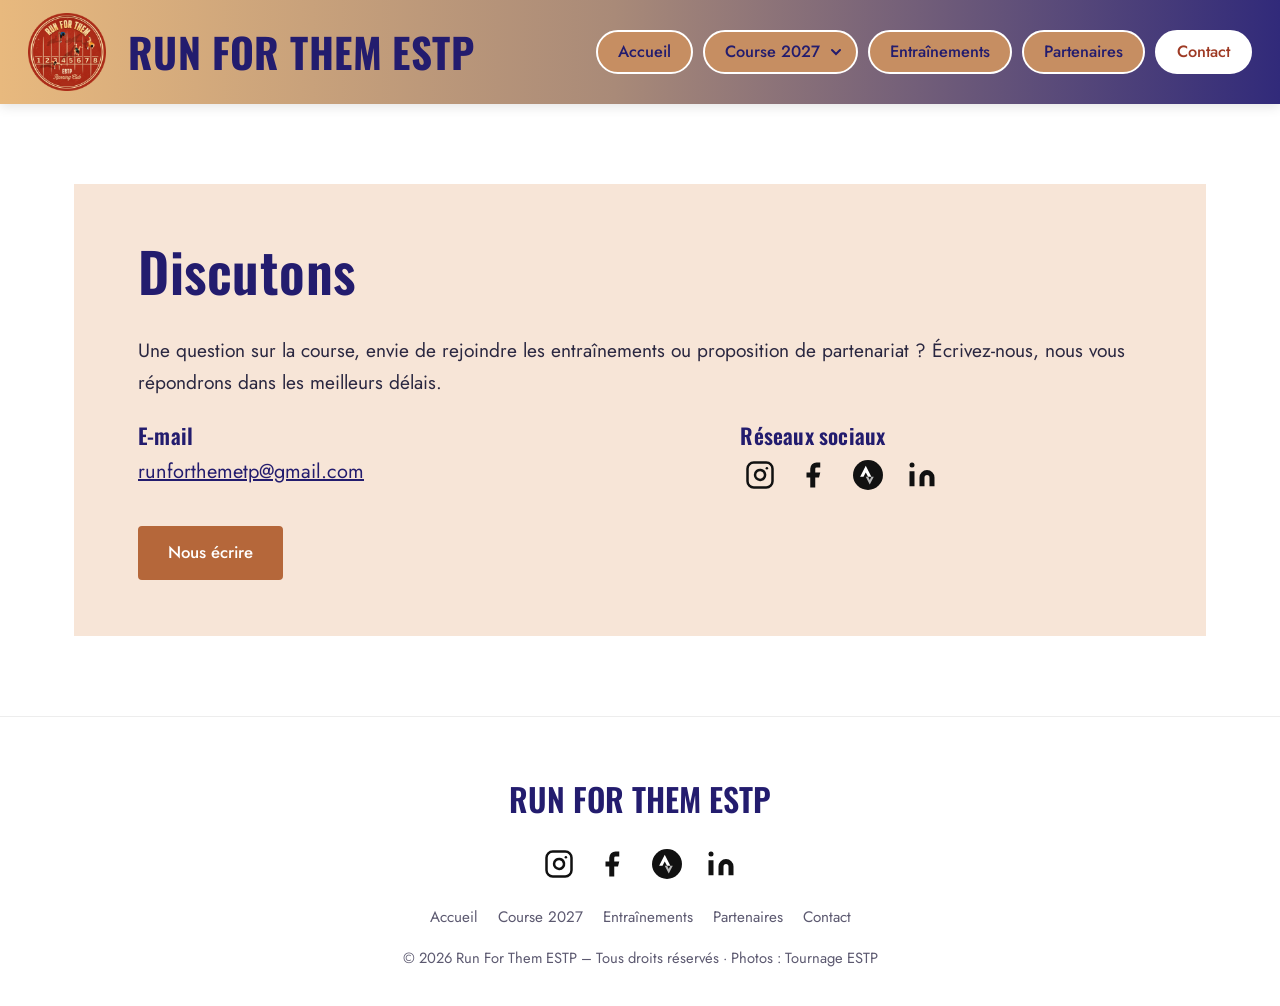
==== contact.html @ 11144aaf "Add files via upload" ====
<!DOCTYPE html>
<html lang="fr">
<head>
  <meta charset="utf-8">
  <meta name="viewport" content="width=device-width, initial-scale=1">
  <title>Contact – Run For Them ESTP</title>
  <meta name="description" content="Contactez Run For Them ESTP par e-mail ou sur les réseaux sociaux pour toute question, demande d’information ou proposition de partenariat.">
  <meta property="og:type" content="website">
  <meta property="og:site_name" content="Run For Them ESTP">
  <meta property="og:title" content="Contact – Run For Them ESTP">
  <meta property="og:description" content="Contactez Run For Them ESTP par e-mail ou sur les réseaux sociaux pour toute question, demande d’information ou proposition de partenariat.">
  <meta name="theme-color" content="#231c6e">
  <link rel="icon" type="image/png" href="assets/img/favicon.png">
  <link rel="apple-touch-icon" href="assets/img/apple-touch-icon.png">
  <link rel="preconnect" href="https://fonts.googleapis.com">
  <link rel="preconnect" href="https://fonts.gstatic.com" crossorigin>
  <link href="https://fonts.googleapis.com/css2?family=Jost:wght@400;500;600&family=Oswald:wght@500;600;700&display=swap" rel="stylesheet">
  <link rel="stylesheet" href="assets/css/style.css">
</head>
<body>
  <a class="lien-evitement" href="#contenu">Aller au contenu</a>

  <!-- ===== EN-TÊTE (identique sur toutes les pages) ===== -->
  <header class="entete">
    <div class="entete__barre">
      <a class="marque" href="index.html">
        <img src="assets/img/logo-rft.png" alt="" width="480" height="480">
        <span>RUN FOR THEM ESTP</span>
      </a>
      <button class="burger" type="button" aria-expanded="false" aria-controls="navigation" aria-label="Ouvrir le menu">
        <svg viewBox="0 0 24 24" fill="none" stroke="currentColor" stroke-width="2.4" stroke-linecap="round" aria-hidden="true"><path d="M3 6h18M3 12h18M3 18h18"/></svg>
      </button>
    <nav class="nav" id="navigation" aria-label="Menu principal">
      <ul>
        <li><a href="index.html">Accueil</a></li>
        <li class="nav__item-sous">
          <div class="nav__groupe">
            <a href="course-2027.html">Course 2027</a>
            <button class="nav__sous-bouton" type="button" aria-expanded="false" aria-controls="sous-menu-course" aria-label="Afficher les éditions précédentes"><svg class="nav__fleche" viewBox="0 0 12 12" aria-hidden="true"><path d="M2 4l4 4 4-4" fill="none" stroke="currentColor" stroke-width="2" stroke-linecap="round"/></svg></button>
          </div>
          <ul class="nav__sous-menu" id="sous-menu-course">
            <li><a href="edition-2026.html">Run For Them Édition 2026</a></li>
            <li><a href="edition-2025.html">Run For Them Édition 2025</a></li>
          </ul>
        </li>
        <li><a href="entrainements.html">Entraînements</a></li>
        <li><a href="partenaires.html">Partenaires</a></li>
        <li><a href="contact.html" aria-current="page">Contact</a></li>
      </ul>
    </nav>
    </div>
  </header>

  <main id="contenu">
    <section class="section">
      <div class="conteneur">
        <div class="contact-bloc">
          <h1>Discutons</h1>
          <p class="chapeau">Une question sur la course, envie de rejoindre les entraînements ou proposition de partenariat ? Écrivez-nous, nous vous répondrons dans les meilleurs délais.</p>
          <div class="contact-grille">
            <div>
              <h3>E-mail</h3>
              <p class="contact-email"><a href="mailto:runforthemetp@gmail.com">runforthemetp@gmail.com</a></p>
              <a class="bouton bouton--orange" href="mailto:runforthemetp@gmail.com?subject=Contact%20depuis%20le%20site%20Run%20For%20Them">Nous écrire</a>
            </div>
            <div>
              <h3>Réseaux sociaux</h3>
              <ul class="reseaux"><li><a href="https://www.instagram.com/rft_estp/" target="_blank" rel="noopener" aria-label="Instagram (nouvel onglet)"><svg viewBox="0 0 24 24" fill="none" stroke="currentColor" stroke-width="2" stroke-linecap="round" stroke-linejoin="round" aria-hidden="true"><rect x="2" y="2" width="20" height="20" rx="5"/><path d="M16 11.37A4 4 0 1 1 12.63 8 4 4 0 0 1 16 11.37z"/><line x1="17.5" y1="6.5" x2="17.51" y2="6.5"/></svg></a></li><li><a href="https://www.facebook.com/asso.runforthem.etp" target="_blank" rel="noopener" aria-label="Facebook (nouvel onglet)"><svg viewBox="0 0 24 24" fill="currentColor" aria-hidden="true"><path d="M17 2h-3a5 5 0 0 0-5 5v3H6v4h3v8h4v-8h3l1-4h-4V7a1 1 0 0 1 1-1h3z"/></svg></a></li><li><a href="https://strava.app.link/EHk4rvhUuDb" target="_blank" rel="noopener" aria-label="Strava (nouvel onglet)"><svg viewBox="0 0 24 24" aria-hidden="true"><circle cx="12" cy="12" r="12" fill="currentColor"/><polygon fill="#fff" points="10.2,4.6 5.7,13.4 8.4,13.4 10.2,9.9 12,13.4 14.7,13.4"/><polygon fill="#fff" fill-opacity="0.7" points="14.7,13.4 13.4,16 12.1,13.4 10.2,13.4 13.4,19.6 16.6,13.4"/></svg></a></li><li><a href="https://www.linkedin.com/in/runforthemestp" target="_blank" rel="noopener" aria-label="LinkedIn (nouvel onglet)"><svg viewBox="0 0 24 24" fill="currentColor" aria-hidden="true"><path d="M16 8a6 6 0 0 1 6 6v7h-4v-7a2 2 0 0 0-4 0v7h-4v-7a6 6 0 0 1 6-6z"/><rect x="2" y="9" width="4" height="12"/><circle cx="4" cy="4" r="2"/></svg></a></li></ul>
            </div>
          </div>
        </div>
      </div>
    </section>
  </main>

  <!-- ===== PIED DE PAGE (identique sur toutes les pages) ===== -->
  <footer class="pied">
    <div class="conteneur">
      <p class="pied__titre">RUN FOR THEM ESTP</p>
      <ul class="reseaux"><li><a href="https://www.instagram.com/rft_estp/" target="_blank" rel="noopener" aria-label="Instagram (nouvel onglet)"><svg viewBox="0 0 24 24" fill="none" stroke="currentColor" stroke-width="2" stroke-linecap="round" stroke-linejoin="round" aria-hidden="true"><rect x="2" y="2" width="20" height="20" rx="5"/><path d="M16 11.37A4 4 0 1 1 12.63 8 4 4 0 0 1 16 11.37z"/><line x1="17.5" y1="6.5" x2="17.51" y2="6.5"/></svg></a></li><li><a href="https://www.facebook.com/asso.runforthem.etp" target="_blank" rel="noopener" aria-label="Facebook (nouvel onglet)"><svg viewBox="0 0 24 24" fill="currentColor" aria-hidden="true"><path d="M17 2h-3a5 5 0 0 0-5 5v3H6v4h3v8h4v-8h3l1-4h-4V7a1 1 0 0 1 1-1h3z"/></svg></a></li><li><a href="https://strava.app.link/EHk4rvhUuDb" target="_blank" rel="noopener" aria-label="Strava (nouvel onglet)"><svg viewBox="0 0 24 24" aria-hidden="true"><circle cx="12" cy="12" r="12" fill="currentColor"/><polygon fill="#fff" points="10.2,4.6 5.7,13.4 8.4,13.4 10.2,9.9 12,13.4 14.7,13.4"/><polygon fill="#fff" fill-opacity="0.7" points="14.7,13.4 13.4,16 12.1,13.4 10.2,13.4 13.4,19.6 16.6,13.4"/></svg></a></li><li><a href="https://www.linkedin.com/in/runforthemestp" target="_blank" rel="noopener" aria-label="LinkedIn (nouvel onglet)"><svg viewBox="0 0 24 24" fill="currentColor" aria-hidden="true"><path d="M16 8a6 6 0 0 1 6 6v7h-4v-7a2 2 0 0 0-4 0v7h-4v-7a6 6 0 0 1 6-6z"/><rect x="2" y="9" width="4" height="12"/><circle cx="4" cy="4" r="2"/></svg></a></li></ul>
      <ul class="pied__liens">
        <li><a href="index.html">Accueil</a></li>
        <li><a href="course-2027.html">Course 2027</a></li>
        <li><a href="entrainements.html">Entraînements</a></li>
        <li><a href="partenaires.html">Partenaires</a></li>
        <li><a href="contact.html">Contact</a></li>
      </ul>
      <p class="pied__copyright">© 2026 Run For Them ESTP – Tous droits réservés · Photos : Tournage ESTP</p>
    </div>
  </footer>

  <script src="assets/js/menu.js"></script>
</body>
</html>
---- assets/css/style.css ----
/* =========================================================
   RUN FOR THEM ESTP — Feuille de style commune
   ---------------------------------------------------------
   Pour changer une couleur sur tout le site, modifiez
   uniquement les variables ci-dessous (section :root).
   ========================================================= */

:root {
  /* Couleurs de la charte (reprises du site Wix) */
  --indigo: #231c6e;        /* titres, menu, textes forts */
  --indigo-fonce: #312a7a;  /* fin du dégradé de l'en-tête */
  --sable: #e8b97e;         /* début du dégradé de l'en-tête */
  --caramel: #c68e62;       /* boutons du menu, boutons */
  --rouille: #9e3a24;       /* bouton actif, accents */
  --rouge-logo: #a82a1c;    /* fond du logo officiel */
  --orange: #b5673a;        /* bouton principal */
  --creme: #f1f2e2;         /* fond section Fondation */
  --peche: #f7e5d7;         /* fond bloc Contact */
  --bleu-pale: #cddef0;     /* cartes partenaires */
  --lavande: #9794ae;       /* fond section Entraînements */
  --gris: #ededed;          /* fonds neutres */
  --texte: #2a2740;         /* texte courant */
  --texte-doux: #5c5970;    /* texte secondaire */
  --blanc: #ffffff;

  /* Polices */
  --police-titre: "Oswald", "Arial Narrow", sans-serif;
  --police-texte: "Jost", "Futura", "Avenir", system-ui, sans-serif;

  /* Mise en page */
  --largeur-max: 1180px;
  --rayon: 14px;
  --ombre: 0 6px 24px rgba(35, 28, 110, 0.12);
}

/* ---------- Base ---------- */
*, *::before, *::after { box-sizing: border-box; }
html { scroll-behavior: smooth; }
body {
  margin: 0;
  background: var(--blanc);
  color: var(--texte);
  font-family: var(--police-texte);
  font-size: 1.0625rem;
  line-height: 1.65;
  -webkit-font-smoothing: antialiased;
}
img { max-width: 100%; height: auto; display: block; }
a { color: var(--indigo); }
a:hover { color: var(--rouille); }
h1, h2, h3, h4 {
  font-family: var(--police-titre);
  color: var(--indigo);
  font-weight: 600;
  line-height: 1.15;
  margin: 0 0 0.6em;
  letter-spacing: 0.01em;
}
h1 { font-size: clamp(2.1rem, 5vw, 3.4rem); }
h2 { font-size: clamp(1.7rem, 3.6vw, 2.5rem); }
h3 { font-size: clamp(1.25rem, 2.4vw, 1.6rem); }
p { margin: 0 0 1em; }
:focus-visible { outline: 3px solid var(--rouille); outline-offset: 3px; }

.conteneur {
  width: 100%;
  max-width: var(--largeur-max);
  margin: 0 auto;
  padding: 0 24px;
}
.centre { text-align: center; }
.visuellement-cache {
  position: absolute; width: 1px; height: 1px; overflow: hidden;
  clip: rect(0 0 0 0); white-space: nowrap;
}
.lien-evitement {
  position: absolute; left: -999px; top: 8px; z-index: 100;
  background: var(--blanc); padding: 8px 14px; border-radius: 8px;
}
.lien-evitement:focus { left: 8px; }

/* ---------- En-tête ---------- */
.entete {
  background: linear-gradient(90deg, var(--sable) 0%, #a98a78 48%, var(--indigo-fonce) 100%);
  position: sticky; top: 0; z-index: 50;
  box-shadow: 0 2px 12px rgba(0, 0, 0, 0.12);
}
.entete__barre {
  display: flex; align-items: center; justify-content: space-between;
  gap: 20px; min-height: 104px;
  max-width: 1400px; margin: 0 auto; padding: 10px 28px;
}
.marque {
  display: flex; align-items: center; gap: 22px;
  text-decoration: none; color: var(--indigo);
}
.marque img { width: 78px; height: 78px; flex-shrink: 0; }
.marque span {
  font-family: var(--police-titre); font-weight: 700;
  font-size: clamp(1.4rem, 3.2vw, 2.6rem); letter-spacing: 0.01em;
  line-height: 1; white-space: nowrap;
}
.marque:hover { color: var(--indigo); }

.nav ul { list-style: none; margin: 0; padding: 0; }
.nav > ul { display: flex; gap: 10px; align-items: center; }
.nav a, .nav button.nav__sous-bouton {
  display: inline-flex; align-items: center; gap: 6px;
  font-family: var(--police-texte); font-size: 1.02rem; font-weight: 500;
  color: var(--indigo); text-decoration: none;
  background: var(--caramel); border: 2px solid var(--blanc);
  border-radius: 999px; padding: 7px 20px; cursor: pointer;
  transition: background 0.2s, color 0.2s;
  white-space: nowrap;
}
.nav a:hover, .nav button.nav__sous-bouton:hover { background: #d9a57c; color: var(--indigo); }
.nav a[aria-current="page"] {
  background: var(--blanc); color: var(--rouille);
}
.nav__groupe {
  display: flex; align-items: center;
  background: var(--caramel); border: 2px solid var(--blanc); border-radius: 999px;
  transition: background 0.2s;
}
.nav__groupe:hover { background: #d9a57c; }
.nav .nav__groupe > a, .nav .nav__groupe > button.nav__sous-bouton {
  background: transparent; border: none; border-radius: 999px;
}
.nav .nav__groupe > a { padding: 7px 4px 7px 20px; }
.nav .nav__groupe > button.nav__sous-bouton { padding: 7px 14px 7px 6px; }
.nav .actif > .nav__groupe { background: var(--blanc); }
.nav .actif > .nav__groupe > a, .nav .actif > .nav__groupe > button.nav__sous-bouton { background: transparent; color: var(--rouille); }
.nav__fleche { width: 12px; height: 12px; transition: transform 0.2s; }
.nav__item-sous { position: relative; }
.nav__sous-menu {
  display: none; position: absolute; top: calc(100% + 8px); left: 0;
  min-width: 230px; background: var(--blanc); border-radius: 12px;
  box-shadow: var(--ombre); padding: 8px;
}
.nav__sous-menu a {
  display: block; background: none; border: none; border-radius: 8px;
  padding: 9px 14px; color: var(--indigo);
}
.nav__sous-menu a:hover, .nav__sous-menu a[aria-current="page"] {
  background: var(--peche); color: var(--rouille);
}
.nav__item-sous.ouvert .nav__sous-menu { display: block; }
.nav__item-sous.ouvert .nav__fleche { transform: rotate(180deg); }
@media (hover: hover) and (min-width: 1081px) {
  .nav__item-sous:hover .nav__sous-menu { display: block; }
  .nav__item-sous:hover .nav__fleche { transform: rotate(180deg); }
  .nav__sous-menu::before { content: ""; position: absolute; top: -10px; left: 0; right: 0; height: 10px; }
}

.burger {
  display: none; background: var(--blanc); border: none; border-radius: 12px;
  width: 48px; height: 48px; cursor: pointer; color: var(--indigo);
  align-items: center; justify-content: center;
}
.burger svg { width: 26px; height: 26px; }

@media (max-width: 1080px) {
  .entete__barre { min-height: 80px; padding: 10px 16px; }
  .marque img { width: 58px; height: 58px; }
  .marque { gap: 14px; }
  .burger { display: inline-flex; }
  .nav {
    display: none; position: absolute; left: 0; right: 0; top: 100%;
    background: var(--indigo-fonce); padding: 16px;
    max-height: calc(100vh - 80px); overflow-y: auto;
    box-shadow: 0 12px 24px rgba(0, 0, 0, 0.2);
  }
  .nav.ouvert { display: block; }
  .nav > ul { flex-direction: column; align-items: stretch; gap: 10px; }
  .nav a, .nav button.nav__sous-bouton { justify-content: center; width: 100%; padding: 11px 20px; font-size: 1.08rem; }
  .nav .nav__groupe > a { flex: 1; padding: 11px 4px 11px 52px; }
  .nav .nav__groupe > button.nav__sous-bouton { width: auto; padding: 11px 20px; }
  .nav__sous-menu { position: static; box-shadow: none; margin-top: 8px; background: rgba(255, 255, 255, 0.08); }
  .nav__sous-menu a { color: var(--blanc); text-align: center; }
  .nav__sous-menu a:hover, .nav__sous-menu a[aria-current="page"] { background: var(--blanc); color: var(--rouille); }
}
@media (max-width: 420px) {
  .marque span { font-size: 1.2rem; }
  .marque img { width: 48px; height: 48px; }
}

/* ---------- Sections génériques ---------- */
.section { padding: 80px 0; }
.section--creme { background: var(--creme); }
.section--peche { background: var(--peche); }
.section--gris { background: var(--gris); }
.section--lavande { background: var(--lavande); }
.section--indigo { background: var(--indigo); color: var(--blanc); }
.section--indigo h2, .section--indigo h3 { color: var(--blanc); }
.intro { max-width: 760px; margin: 0 auto 40px; text-align: center; }
.chapeau { font-size: 1.2rem; color: var(--texte); }

.bouton {
  display: inline-block; font-family: var(--police-texte); font-weight: 500;
  font-size: 1.05rem; text-decoration: none; text-align: center;
  background: var(--caramel); color: var(--indigo);
  border: 2px solid var(--caramel); border-radius: 999px;
  padding: 11px 28px; transition: background 0.2s, color 0.2s, border-color 0.2s;
}
.bouton:hover { background: var(--indigo); border-color: var(--indigo); color: var(--blanc); }
.bouton--orange { background: var(--orange); border-color: var(--orange); color: var(--blanc); border-radius: 4px; }
.bouton--orange:hover { background: var(--rouille); border-color: var(--rouille); }
.bouton--contour { background: transparent; color: var(--indigo); border-color: var(--indigo); }
.groupe-boutons { display: flex; flex-wrap: wrap; gap: 14px; justify-content: center; }

/* Bandeau photo pleine largeur */
.bandeau {
  position: relative; min-height: 420px; display: flex; align-items: flex-end;
  background-size: cover; background-position: center; color: var(--blanc);
}
.bandeau::after {
  content: ""; position: absolute; inset: 0;
  background: linear-gradient(180deg, rgba(35, 28, 110, 0) 35%, rgba(35, 28, 110, 0.75) 100%);
}
.bandeau__contenu { position: relative; z-index: 1; padding-bottom: 48px; }
.bandeau h1 { color: var(--blanc); margin: 0; text-shadow: 0 2px 16px rgba(0, 0, 0, 0.35); }
.bandeau p { font-size: 1.25rem; margin: 6px 0 0; text-shadow: 0 1px 8px rgba(0, 0, 0, 0.4); }
.bandeau--court { min-height: 300px; }

/* ---------- Accueil : héros ---------- */
.heros {
  position: relative; background-size: cover; background-position: center 40%;
  padding: 110px 0;
}
.heros__panneau {
  position: relative; max-width: 1000px; margin: 0 auto;
  background: rgba(49, 42, 122, 0.82); color: var(--blanc);
  display: grid; grid-template-columns: 1.25fr 1fr auto; align-items: center; gap: 32px;
  padding: 56px 48px 56px 64px;
}
.heros__panneau h1, .heros__panneau h2 { color: var(--blanc); }
.heros__texte { text-align: center; font-size: 1.12rem; }
.heros__logo img { width: 100%; max-width: 330px; margin: 0 auto; filter: drop-shadow(0 8px 20px rgba(0,0,0,0.3)); }
.heros__vertical {
  writing-mode: vertical-rl; font-family: var(--police-titre); font-weight: 700;
  font-size: 3rem; color: var(--indigo); letter-spacing: 0.05em; line-height: 1;
  opacity: 0.9; align-self: stretch; text-align: center; user-select: none;
}
@media (max-width: 860px) {
  .heros { padding: 40px 0; }
  .heros__panneau { grid-template-columns: 1fr; padding: 40px 24px; margin: 0 16px; gap: 24px; }
  .heros__logo { order: -1; }
  .heros__logo img { max-width: 200px; }
  .heros__vertical { display: none; }
}

/* Bloc texte + image */
.duo { display: grid; grid-template-columns: 1fr 1fr; gap: 56px; align-items: center; }
.duo--inverse .duo__media { order: 2; }
.duo__media img { width: 100%; border-radius: var(--rayon); box-shadow: var(--ombre); }
.duo__media--rond img { border-radius: 50%; aspect-ratio: 1; object-fit: contain; background: var(--blanc); padding: 8%; box-shadow: none; max-width: 460px; margin: 0 auto; }
@media (max-width: 860px) {
  .duo { grid-template-columns: 1fr; gap: 32px; }
  .duo--inverse .duo__media { order: 0; }
}

/* Section Fondation du Souffle */
.fondation__texte { text-align: center; color: var(--indigo); font-size: 1.1rem; line-height: 1.85; }
.fondation__texte .bouton { margin-top: 10px; }

/* ---------- Galerie photo ---------- */
.galerie { display: grid; grid-template-columns: repeat(12, 1fr); gap: 12px; }
.galerie figure { margin: 0; overflow: hidden; border-radius: 10px; background: var(--gris); }
.galerie img { width: 100%; height: 100%; object-fit: cover; transition: transform 0.4s; }
.galerie figure:hover img { transform: scale(1.03); }
.galerie .g-large { grid-column: span 12; aspect-ratio: 16 / 5.5; }
.galerie .g-demi { grid-column: span 6; aspect-ratio: 3 / 2; }
.galerie .g-tiers { grid-column: span 4; aspect-ratio: 4 / 3; }
.galerie .g-portrait { grid-column: span 4; aspect-ratio: 3 / 4; }
@media (max-width: 700px) {
  .galerie .g-demi, .galerie .g-tiers, .galerie .g-portrait { grid-column: span 12; }
  .galerie .g-large { aspect-ratio: 16 / 9; }
}
.galerie figcaption, .legende { font-size: 0.9rem; color: var(--texte-doux); padding: 8px 4px 0; }

/* ---------- Cartes (Entraînements, parcours) ---------- */
.cartes { display: grid; grid-template-columns: repeat(3, 1fr); gap: 32px; }
.cartes--2 { grid-template-columns: repeat(2, 1fr); }
.carte {
  background: var(--blanc); border-radius: var(--rayon); padding: 28px 26px 30px;
  box-shadow: var(--ombre); text-align: center;
}
.carte h3 { padding-bottom: 12px; border-bottom: 4px solid var(--indigo); margin-bottom: 20px; }
.carte img { width: 100%; aspect-ratio: 1.1; object-fit: cover; border-radius: 10px; border: 3px solid var(--gris); margin-bottom: 18px; }
.carte--carte img { aspect-ratio: auto; object-fit: contain; background: var(--gris); }
.carte p { margin: 0; }
.carte .detail { color: var(--texte-doux); }
@media (max-width: 960px) { .cartes { grid-template-columns: 1fr; max-width: 520px; margin: 0 auto; } .cartes--2 { max-width: 620px; } }

/* Horaires (Entraînements) */
.horaires { display: flex; flex-wrap: wrap; gap: 18px; justify-content: center; margin: 28px 0 10px; }
.horaire {
  background: var(--blanc); border-radius: var(--rayon); padding: 18px 26px;
  box-shadow: var(--ombre); text-align: center; min-width: 240px;
}
.horaire strong { display: block; font-family: var(--police-titre); font-size: 1.5rem; color: var(--indigo); font-weight: 600; }
.horaire span { color: var(--texte-doux); }
.rdv {
  display: inline-flex; align-items: center; gap: 10px; background: var(--indigo); color: var(--blanc);
  border-radius: 999px; padding: 10px 22px; margin-top: 12px;
}
.rdv svg { width: 20px; height: 20px; flex-shrink: 0; }

/* ---------- Pages d'édition ---------- */
.puces-distances { display: flex; flex-wrap: wrap; gap: 12px; justify-content: center; margin: 24px 0 8px; padding: 0; list-style: none; }
.puces-distances li {
  font-family: var(--police-titre); font-size: 1.3rem; font-weight: 500; color: var(--indigo);
  background: var(--blanc); border: 2px solid var(--indigo); border-radius: 999px; padding: 6px 22px;
}
.infos { display: grid; grid-template-columns: repeat(auto-fit, minmax(min(300px, 100%), 1fr)); gap: 24px; }
.info {
  background: var(--blanc); border-radius: var(--rayon); padding: 26px 28px;
  border-top: 5px solid var(--caramel); box-shadow: var(--ombre);
}
.info h3 { margin-bottom: 12px; }
.info ul { margin: 0; padding-left: 1.2em; }
.info li { margin-bottom: 0.6em; }
.info p:last-child, .info ul:last-child { margin-bottom: 0; }
.attention {
  background: var(--peche); border-left: 5px solid var(--rouille); border-radius: 8px;
  padding: 12px 16px; margin-top: 14px; font-size: 0.98rem;
}
.attention strong { color: var(--rouille); }
.lieu { display: grid; grid-template-columns: 1fr auto; gap: 32px; align-items: center; }
.lieu img { border-radius: 10px; box-shadow: var(--ombre); width: 100%; max-width: 340px; }
.lieu > div { min-width: 0; }
.lieu__adresse { font-family: var(--police-titre); font-size: 1.5rem; color: var(--indigo); font-weight: 500; line-height: 1.3; }
@media (max-width: 760px) { .lieu { grid-template-columns: 1fr; } .lieu img { margin: 0 auto; } .info { padding: 22px 20px; } }

.tableau-horaires { width: 100%; border-collapse: collapse; }
.tableau-horaires th, .tableau-horaires td { padding: 8px 4px; border-bottom: 1px solid var(--gris); text-align: left; }
.tableau-horaires td:last-child { text-align: right; font-weight: 600; color: var(--indigo); white-space: nowrap; }

.souvenirs { display: grid; grid-template-columns: repeat(auto-fit, minmax(min(260px, 100%), 1fr)); gap: 32px; align-items: start; }
.souvenir { text-align: center; }
.souvenir img { margin: 0 auto 14px; border-radius: 10px; background: var(--blanc); }
.souvenir--large { grid-column: 1 / -1; }

/* Encadré « Informations à venir » */
.a-venir {
  max-width: 720px; margin: 0 auto; text-align: center;
  background: var(--blanc); border: 3px dashed var(--caramel); border-radius: var(--rayon);
  padding: 36px 28px;
}
.a-venir h2 { margin-bottom: 8px; }
.a-venir p { margin: 0; color: var(--texte-doux); }

/* Médaillon Fondation (page Course 2027) */
.medaillon { width: 170px; height: 170px; border-radius: 50%; background: var(--blanc); padding: 18px; box-shadow: var(--ombre); flex-shrink: 0; }
.medaillon img { width: 100%; height: 100%; object-fit: contain; }
.titre-course { display: flex; align-items: center; justify-content: center; gap: 40px; text-align: left; }
.titre-course > div { max-width: 640px; }
@media (max-width: 760px) { .titre-course { flex-direction: column; text-align: center; gap: 24px; } }

/* ---------- Partenaires ---------- */
.partenaire { display: grid; grid-template-columns: 1fr 1.3fr; gap: 48px; align-items: center; margin-bottom: 64px; }
.partenaire:last-child { margin-bottom: 0; }
.partenaire__logo { background: var(--blanc); border-radius: var(--rayon); padding: 32px; display: flex; align-items: center; justify-content: center; min-height: 280px; }
.partenaire__logo img { max-height: 300px; width: auto; }
.partenaire__texte { background: var(--bleu-pale); border-radius: var(--rayon); padding: 36px 40px; color: var(--indigo); }
.partenaire__texte h2 { font-size: 1.9rem; margin-bottom: 14px; }
@media (max-width: 860px) {
  .partenaire { grid-template-columns: 1fr; gap: 20px; }
  .partenaire__logo { min-height: 0; }
  .partenaire__logo img { max-height: 200px; }
  .partenaire__texte { padding: 28px 24px; }
}

/* ---------- Contact ---------- */
.contact-bloc { background: var(--peche); padding: 56px 64px; }
.contact-grille { display: grid; grid-template-columns: 1.4fr 1fr; gap: 40px; margin-top: 24px; }
.contact-bloc h3 { font-size: 1.35rem; margin-bottom: 8px; }
.contact-email { font-size: 1.25rem; word-break: break-word; }
.contact-bloc .bouton { margin-top: 18px; }
@media (max-width: 760px) {
  .contact-bloc { padding: 36px 22px; }
  .contact-grille { grid-template-columns: 1fr; }
}

/* ---------- Réseaux sociaux ---------- */
.reseaux { display: flex; gap: 14px; list-style: none; padding: 0; margin: 0; align-items: center; }
.reseaux a { display: inline-flex; width: 40px; height: 40px; align-items: center; justify-content: center; color: #111; border-radius: 50%; transition: color 0.2s, transform 0.2s; }
.reseaux a:hover { color: var(--rouille); transform: translateY(-2px); }
.reseaux svg { width: 30px; height: 30px; }

/* ---------- Pied de page ---------- */
.pied { background: var(--blanc); padding: 56px 0 36px; text-align: center; border-top: 1px solid var(--gris); }
.pied__titre { font-family: var(--police-titre); font-weight: 600; color: var(--indigo); font-size: 2rem; margin: 0 0 18px; }
.pied .reseaux { justify-content: center; margin-bottom: 18px; }
.pied__copyright { font-size: 0.92rem; color: var(--texte-doux); margin: 0; }
.pied__liens { display: flex; flex-wrap: wrap; justify-content: center; gap: 6px 20px; list-style: none; padding: 0; margin: 0 0 16px; font-size: 0.95rem; }
.pied__liens a { color: var(--texte-doux); text-decoration: none; }
.pied__liens a:hover { color: var(--rouille); text-decoration: underline; }
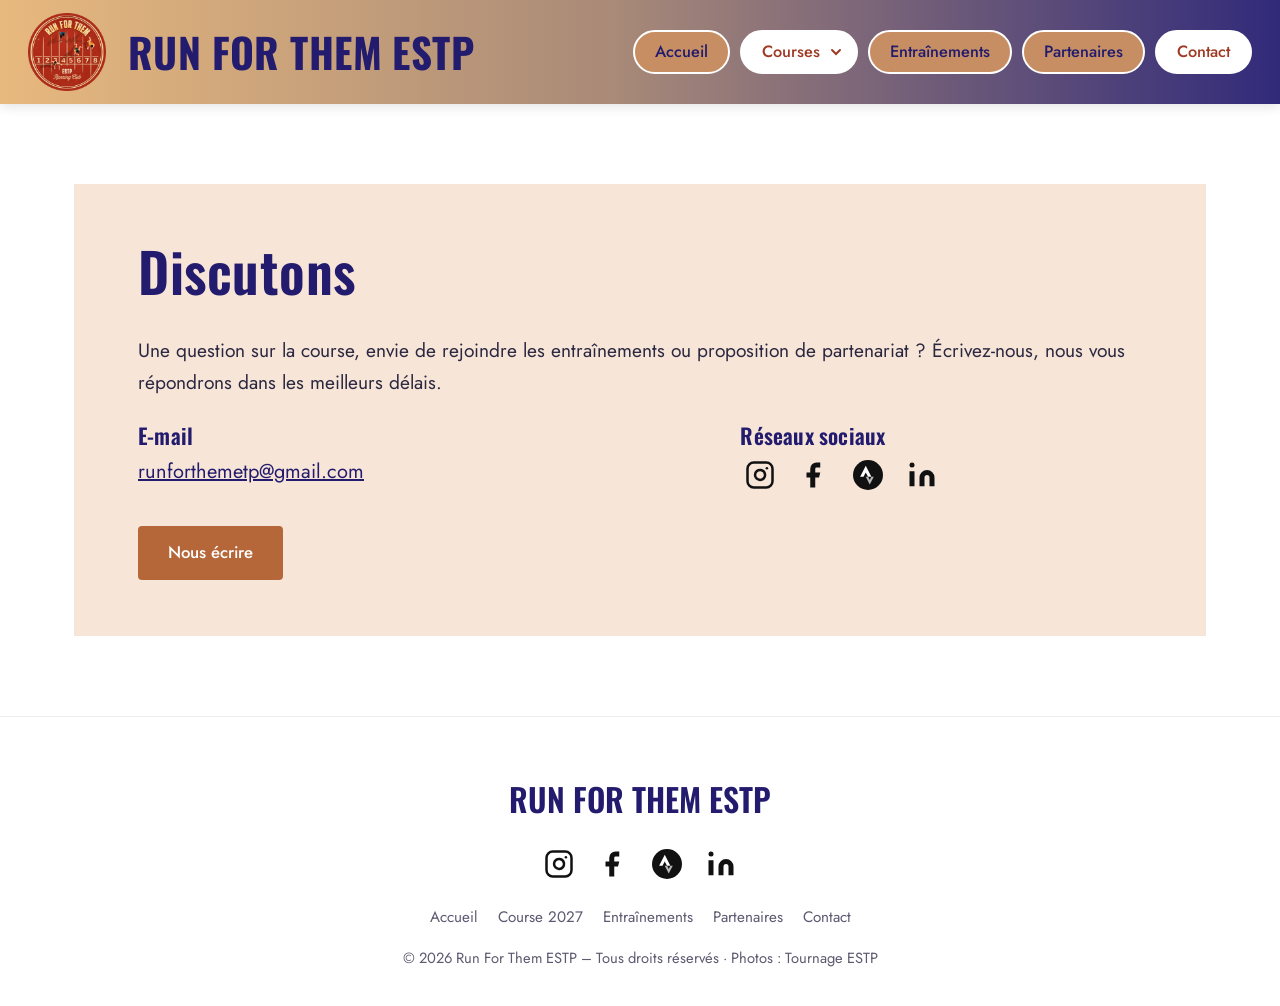
==== commit 45b3a5ff: "Add new course links to navigation menu Updated navigation items to include new course links." ====
--- a/contact.html
+++ b/contact.html
@@ -33,12 +33,13 @@
     <nav class="nav" id="navigation" aria-label="Menu principal">
       <ul>
         <li><a href="index.html">Accueil</a></li>
-        <li class="nav__item-sous">
+       <li class="nav__item-sous actif">
           <div class="nav__groupe">
-            <a href="course-2027.html">Course 2027</a>
-            <button class="nav__sous-bouton" type="button" aria-expanded="false" aria-controls="sous-menu-course" aria-label="Afficher les éditions précédentes"><svg class="nav__fleche" viewBox="0 0 12 12" aria-hidden="true"><path d="M2 4l4 4 4-4" fill="none" stroke="currentColor" stroke-width="2" stroke-linecap="round"/></svg></button>
+            <a href="#">Courses</a>
+            <button class="nav__sous-bouton" type="button" aria-expanded="false" aria-controls="sous-menu-course" aria-label="Afficher les éditions"><svg class="nav__fleche" viewBox="0 0 12 12" aria-hidden="true"><path d="M2 4l4 4 4-4" fill="none" stroke="currentColor" stroke-width="2" stroke-linecap="round"/></svg></button>
           </div>
           <ul class="nav__sous-menu" id="sous-menu-course">
+            <li><a href="course-2027.html">Run For Them Édition 2027</a></li>
             <li><a href="edition-2026.html">Run For Them Édition 2026</a></li>
             <li><a href="edition-2025.html">Run For Them Édition 2025</a></li>
           </ul>
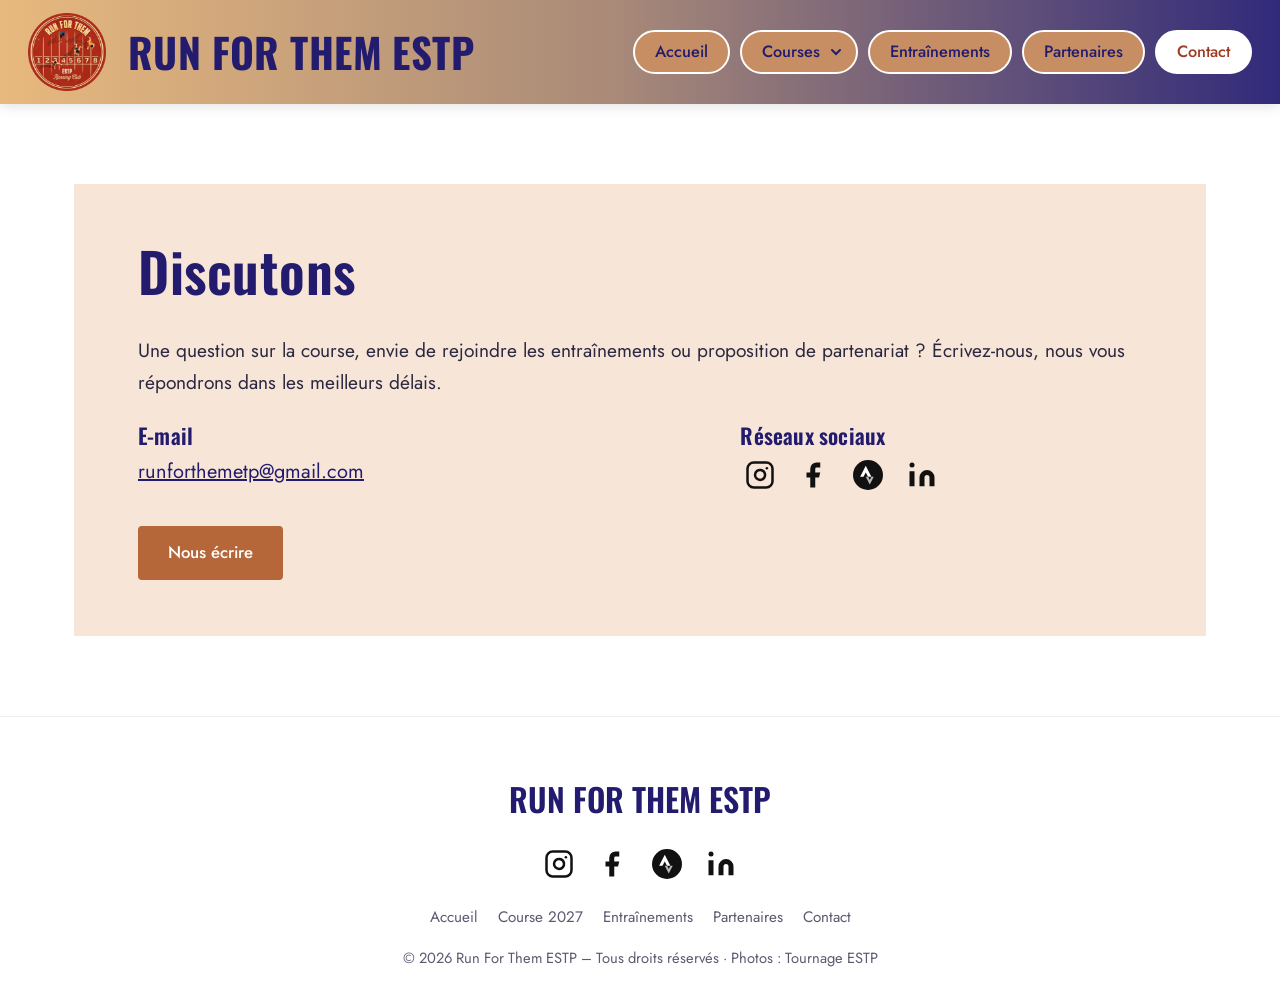
==== commit 03c02fe4: "Fix class name for navigation item" ====
--- a/contact.html
+++ b/contact.html
@@ -33,7 +33,7 @@
     <nav class="nav" id="navigation" aria-label="Menu principal">
       <ul>
         <li><a href="index.html">Accueil</a></li>
-       <li class="nav__item-sous actif">
+       <li class="nav__item-sous">
           <div class="nav__groupe">
             <a href="#">Courses</a>
             <button class="nav__sous-bouton" type="button" aria-expanded="false" aria-controls="sous-menu-course" aria-label="Afficher les éditions"><svg class="nav__fleche" viewBox="0 0 12 12" aria-hidden="true"><path d="M2 4l4 4 4-4" fill="none" stroke="currentColor" stroke-width="2" stroke-linecap="round"/></svg></button>
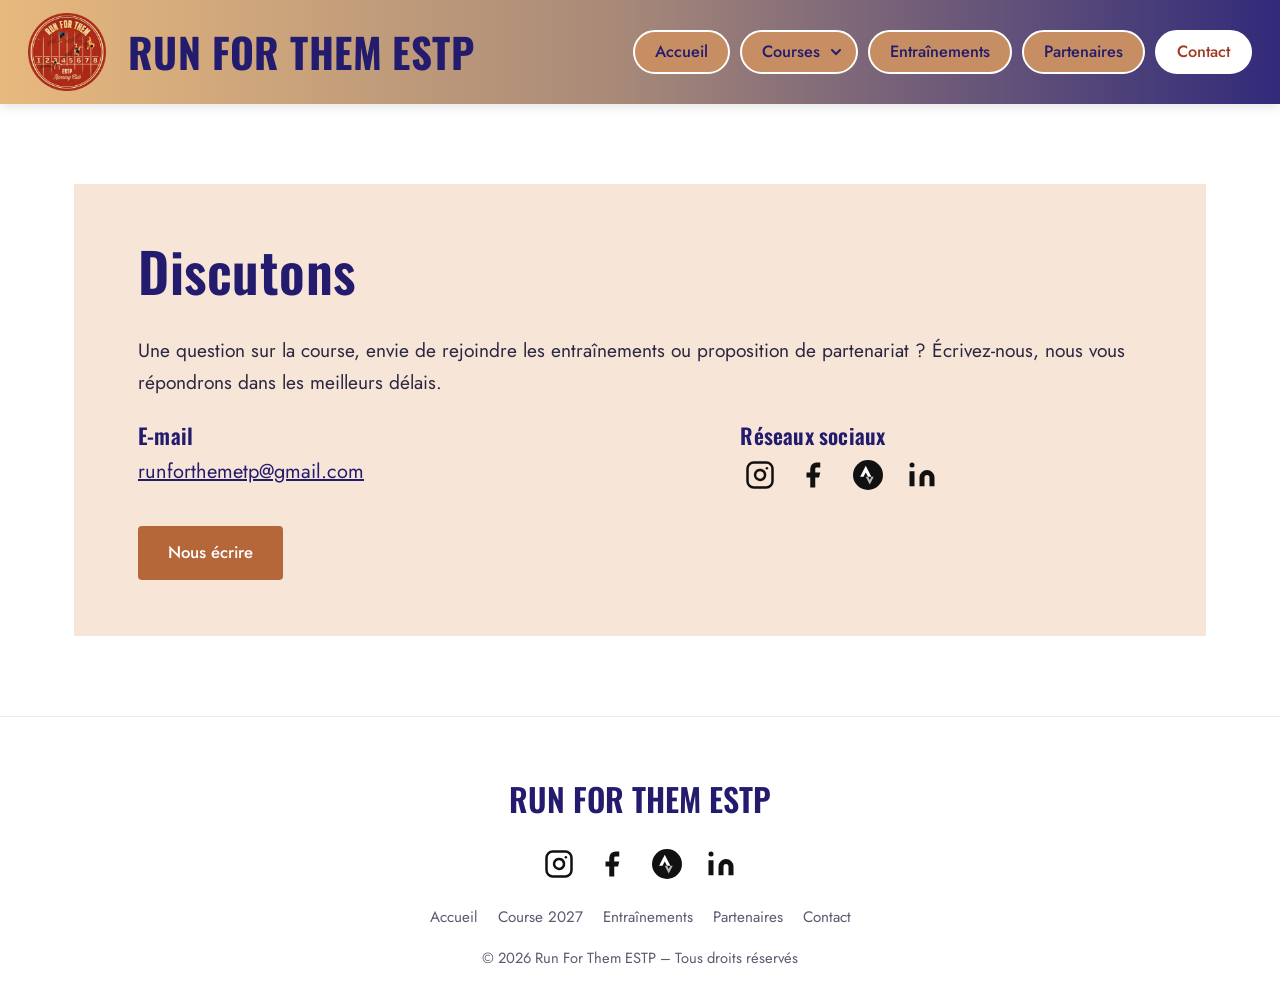
==== commit 2eca9f39: "Remove photo credit from copyright notice" ====
--- a/contact.html
+++ b/contact.html
@@ -41,7 +41,6 @@
           <ul class="nav__sous-menu" id="sous-menu-course">
             <li><a href="course-2027.html">Run For Them Édition 2027</a></li>
             <li><a href="edition-2026.html">Run For Them Édition 2026</a></li>
-            <li><a href="edition-2025.html">Run For Them Édition 2025</a></li>
           </ul>
         </li>
         <li><a href="entrainements.html">Entraînements</a></li>
@@ -78,7 +77,7 @@
   <footer class="pied">
     <div class="conteneur">
       <p class="pied__titre">RUN FOR THEM ESTP</p>
-      <ul class="reseaux"><li><a href="https://www.instagram.com/rft_estp/" target="_blank" rel="noopener" aria-label="Instagram (nouvel onglet)"><svg viewBox="0 0 24 24" fill="none" stroke="currentColor" stroke-width="2" stroke-linecap="round" stroke-linejoin="round" aria-hidden="true"><rect x="2" y="2" width="20" height="20" rx="5"/><path d="M16 11.37A4 4 0 1 1 12.63 8 4 4 0 0 1 16 11.37z"/><line x1="17.5" y1="6.5" x2="17.51" y2="6.5"/></svg></a></li><li><a href="https://www.facebook.com/asso.runforthem.etp" target="_blank" rel="noopener" aria-label="Facebook (nouvel onglet)"><svg viewBox="0 0 24 24" fill="currentColor" aria-hidden="true"><path d="M17 2h-3a5 5 0 0 0-5 5v3H6v4h3v8h4v-8h3l1-4h-4V7a1 1 0 0 1 1-1h3z"/></svg></a></li><li><a href="https://strava.app.link/EHk4rvhUuDb" target="_blank" rel="noopener" aria-label="Strava (nouvel onglet)"><svg viewBox="0 0 24 24" aria-hidden="true"><circle cx="12" cy="12" r="12" fill="currentColor"/><polygon fill="#fff" points="10.2,4.6 5.7,13.4 8.4,13.4 10.2,9.9 12,13.4 14.7,13.4"/><polygon fill="#fff" fill-opacity="0.7" points="14.7,13.4 13.4,16 12.1,13.4 10.2,13.4 13.4,19.6 16.6,13.4"/></svg></a></li><li><a href="https://www.linkedin.com/in/runforthemestp" target="_blank" rel="noopener" aria-label="LinkedIn (nouvel onglet)"><svg viewBox="0 0 24 24" fill="currentColor" aria-hidden="true"><path d="M16 8a6 6 0 0 1 6 6v7h-4v-7a2 2 0 0 0-4 0v7h-4v-7a6 6 0 0 1 6-6z"/><rect x="2" y="9" width="4" height="12"/><circle cx="4" cy="4" r="2"/></svg></a></li></ul>
+      <ul class="reseaux"><li><a href="https://www.instagram.com/rft_estp/" target="_blank" rel="noopener" aria-label="Instagram (nouvel onglet)"><svg viewBox="0 0 24 24" fill="none" stroke="currentColor" stroke-width="2" stroke-linecap="round" stroke-linejoin="round" aria-hidden="true"><rect x="2" y="2" width="20" height="20" rx="5"/><path d="M16 11.37A4 4 0 1 1 12.63 8 4 4 0 0 1 16 11.37z"/><line x1="17.5" y1="6.5" x2="17.51" y2="6.5"/></svg></a></li><li><a href="https://www.facebook.com/asso.runforthem.etp" target="_blank" rel="noopener" aria-label="Facebook (nouvel onglet)"><svg viewBox="0 0 24 24" fill="currentColor" aria-hidden="true"><path d="M17 2h-3a5 5 0 0 0-5 5v3H6v4h3v8h4v-8h3l1-4h-4V7a1 1 0 0 1 1-1h3z"/></svg></a></li><li><a href="https://strava.app.link/EHk4rvhUuDb" target="_blank" rel="noopener" aria-label="Strava (nouvel onglet)"><svg viewBox="0 0 24 24" aria-hidden="true"><circle cx="12" cy="12" r="12" fill="currentColor"/><polygon fill="#fff" points="10.2,4.6 5.7,13.4 8.4,13.4 10.2,9.9 12,13.4 14.7,13.4"/><polygon fill="#fff" fill-opacity="0.7" points="14.7,13.4 13.4,16 12.1,13.4 10.2,13.4 13.4,19.6 16.6,13.4"/></svg></a></li><li><a href="https://www.linkedin.com/company/runforthem/?viewAsMember=true" target="_blank" rel="noopener" aria-label="LinkedIn (nouvel onglet)"><svg viewBox="0 0 24 24" fill="currentColor" aria-hidden="true"><path d="M16 8a6 6 0 0 1 6 6v7h-4v-7a2 2 0 0 0-4 0v7h-4v-7a6 6 0 0 1 6-6z"/><rect x="2" y="9" width="4" height="12"/><circle cx="4" cy="4" r="2"/></svg></a></li></ul>
       <ul class="pied__liens">
         <li><a href="index.html">Accueil</a></li>
         <li><a href="course-2027.html">Course 2027</a></li>
@@ -86,7 +85,7 @@
         <li><a href="partenaires.html">Partenaires</a></li>
         <li><a href="contact.html">Contact</a></li>
       </ul>
-      <p class="pied__copyright">© 2026 Run For Them ESTP – Tous droits réservés · Photos : Tournage ESTP</p>
+      <p class="pied__copyright">© 2026 Run For Them ESTP – Tous droits réservés </p>
     </div>
   </footer>
 
